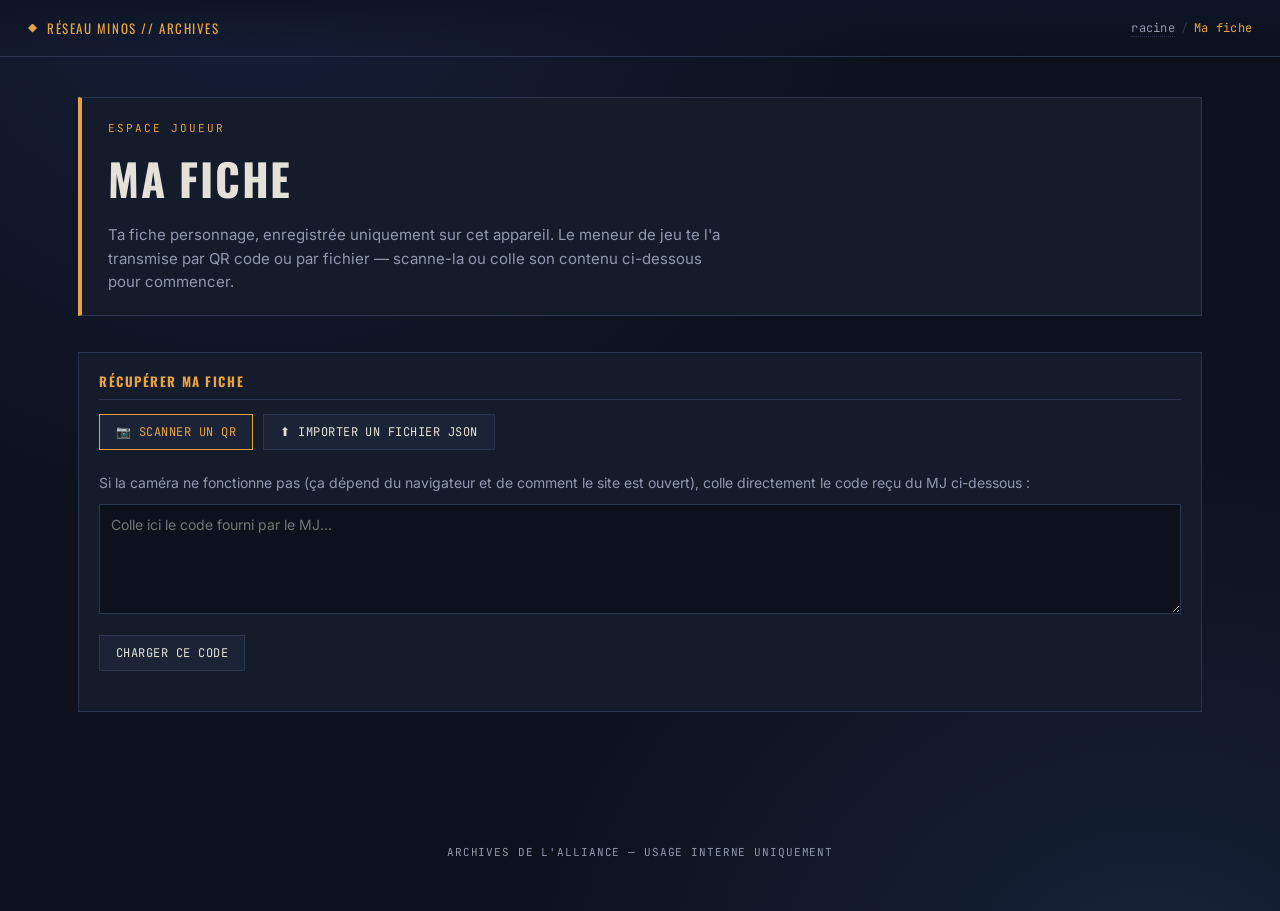
==== outils/ma-fiche.html @ d97b84ab "Add files via upload" ====
<!DOCTYPE html>
<html lang="fr">
<head>
<meta charset="UTF-8">
<meta name="viewport" content="width=device-width, initial-scale=1.0">
<title>Ma fiche — Réseau Minos</title>
<link rel="stylesheet" href="../assets/css/style.css">
</head>
<body>

<div class="topbar">
  <a href="../index.html" class="brand">RÉSEAU MINOS // ARCHIVES</a>
  <div class="breadcrumb"><a href="../index.html">racine</a><span class="sep">/</span><span class="here">Ma fiche</span></div>
</div>

<div class="wrap">

  <div class="dossier-head">
    <div class="eyebrow">Espace joueur</div>
    <h1>Ma fiche</h1>
    <p class="lead">Ta fiche personnage, enregistrée uniquement sur cet appareil. Le meneur de jeu te l'a transmise
    par QR code ou par fichier — scanne-la ou colle son contenu ci-dessous pour commencer.</p>
  </div>

  <!-- ============ ACCUEIL / IMPORT ============ -->
  <div id="onboarding-box">
    <div class="panel-box">
      <h4>Récupérer ma fiche</h4>
      <div class="toolbar">
        <button class="btn primary" onclick="startScan()">📷 Scanner un QR</button>
        <button class="btn" onclick="document.getElementById('mf-file').click()">⬆ Importer un fichier JSON</button>
        <input type="file" id="mf-file" accept="application/json" style="display:none">
      </div>
      <p class="section-note">Si la caméra ne fonctionne pas (ça dépend du navigateur et de comment le site est
      ouvert), colle directement le code reçu du MJ ci-dessous :</p>
      <div class="field"><textarea id="mf-paste" rows="4" placeholder="Colle ici le code fourni par le MJ…"></textarea></div>
      <div class="toolbar"><button class="btn" onclick="loadFromPaste()">Charger ce code</button></div>
    </div>

    <div class="panel-box" id="scan-box" style="display:none;">
      <h4>Scan en cours…</h4>
      <video id="qr-video" style="width:100%; max-width:420px; display:block; margin:0 auto;" muted playsinline></video>
      <canvas id="qr-canvas" style="display:none;"></canvas>
      <div class="toolbar" style="justify-content:center; margin-top:10px;">
        <button class="btn" onclick="stopScan()">Annuler</button>
      </div>
    </div>
  </div>

  <!-- ============ FICHE CHARGÉE ============ -->
  <div id="fiche-box" style="display:none;">

    <div class="toolbar" style="justify-content:space-between; flex-wrap:wrap;">
      <div class="toolbar" style="margin:0;">
        <button class="btn small view-tab active" onclick="switchView('edit')" id="tab-edit">✎ Modifier</button>
        <button class="btn small view-tab" onclick="switchView('voir')" id="tab-voir">📄 Voir la fiche</button>
      </div>
      <div class="toolbar" style="margin:0;">
        <button class="btn small primary" onclick="saveFiche()">💾 Enregistrer</button>
        <button class="btn small" onclick="showMyQr()">📱 Régénérer mon QR</button>
        <button class="btn small" onclick="downloadFiche()">⬇ Télécharger (JSON)</button>
        <button class="btn small danger" onclick="resetFiche()">Recommencer</button>
      </div>
    </div>

    <div id="edit-view"></div>
    <div id="voir-view" style="display:none;"></div>

  </div>

  <!-- ============ MODALE : MON QR ============ -->
  <div class="form-box" id="qr-modal">
    <h3>Mon QR</h3>
    <p class="section-note">Fais-le scanner par le MJ pour lui transmettre tes changements.</p>
    <div id="qr-modal-code" style="display:flex; justify-content:center; padding:12px; background:#fff;"></div>
    <p class="section-note" id="qr-modal-warning" style="display:none; color:#c1543f;"></p>
    <div class="toolbar">
      <button class="btn" id="qr-modal-copy">📋 Copier le code</button>
      <button class="btn" onclick="closeForm('qr-modal')">Fermer</button>
    </div>
  </div>

</div>

<div class="toast" id="toast"></div>

<footer>ARCHIVES DE L'ALLIANCE — USAGE INTERNE UNIQUEMENT</footer>

<script>const ROOT = "../";</script>
<script src="../assets/js/vendor/lz-string.min.js"></script>
<script src="../assets/js/vendor/qrcode.min.js"></script>
<script src="../assets/js/vendor/jsQR.js"></script>
<script src="../assets/js/skills.js"></script>
<script src="../assets/js/data.js"></script>
<script src="../assets/js/render.js"></script>
<script src="../assets/js/ma-fiche.js"></script>
</body>
</html>
---- assets/css/style.css ----
@import url('https://fonts.googleapis.com/css2?family=Oswald:wght@500;600;700&family=Inter:wght@400;500;600&family=JetBrains+Mono:wght@400;500;700&display=swap');

:root{
  --night:      #0c111d;
  --panel:      #141b2b;
  --panel-2:    #1b2436;
  --line:       #2a3550;
  --amber:      #e8a33d;
  --amber-dim:  #6b5228;
  --teal:       #5fb3ac;
  --red:        #c1543f;
  --ink:        #e4e1d8;
  --ink-dim:    #8f9ab0;
  --radius: 2px;
}

*{ box-sizing:border-box; }
html{ scroll-behavior:smooth; }

body{
  margin:0;
  background:
    radial-gradient(ellipse at 20% -10%, #16203a 0%, transparent 45%),
    radial-gradient(ellipse at 90% 110%, #17233a 0%, transparent 40%),
    var(--night);
  color:var(--ink);
  font-family:'Inter', sans-serif;
  font-size:16px;
  line-height:1.55;
  min-height:100vh;
}

/* faint starfield texture */
body::before{
  content:"";
  position:fixed; inset:0;
  background-image:
    radial-gradient(1px 1px at 10% 20%, #ffffff33 50%, transparent 51%),
    radial-gradient(1px 1px at 80% 10%, #ffffff22 50%, transparent 51%),
    radial-gradient(1.5px 1.5px at 60% 70%, #ffffff2b 50%, transparent 51%),
    radial-gradient(1px 1px at 30% 80%, #ffffff1f 50%, transparent 51%),
    radial-gradient(1px 1px at 90% 60%, #ffffff26 50%, transparent 51%),
    radial-gradient(1.5px 1.5px at 45% 35%, #ffffff22 50%, transparent 51%);
  pointer-events:none;
  z-index:0;
}

h1,h2,h3,h4{
  font-family:'Oswald', sans-serif;
  text-transform:uppercase;
  letter-spacing:.04em;
  margin:0 0 .4em;
  color:var(--ink);
}

.mono{ font-family:'JetBrains Mono', monospace; }

a{ color:var(--teal); }

/* ---------- Layout shell ---------- */
.wrap{
  position:relative; z-index:1;
  max-width:1180px;
  margin:0 auto;
  padding:0 28px 80px;
}

.topbar{
  position:relative; z-index:2;
  display:flex; align-items:center; justify-content:space-between;
  gap:20px;
  padding:18px 28px;
  border-bottom:1px solid var(--line);
  background:linear-gradient(180deg, #0e1526, transparent);
}
.topbar .brand{
  font-family:'Oswald',sans-serif;
  letter-spacing:.12em;
  font-size:13px;
  color:var(--amber);
  text-decoration:none;
  display:flex; align-items:center; gap:10px;
}
.topbar .brand::before{
  content:"";
  width:9px; height:9px;
  background:var(--amber);
  clip-path:polygon(50% 0,100% 50%,50% 100%,0 50%);
}
.breadcrumb{
  font-family:'JetBrains Mono',monospace;
  font-size:12px;
  color:var(--ink-dim);
  letter-spacing:.02em;
}
.breadcrumb a{ color:var(--ink-dim); text-decoration:none; border-bottom:1px dotted var(--line); }
.breadcrumb a:hover{ color:var(--teal); }
.breadcrumb .sep{ margin:0 6px; color:var(--line); }
.breadcrumb .here{ color:var(--amber); }

/* ---------- Barre de navigation rapide (racine, sur toutes les pages) ---------- */
.quicknav{
  position:relative; z-index:2;
  display:flex; flex-wrap:wrap; align-items:center; gap:8px;
  padding:10px 28px;
  background:var(--panel);
  border-bottom:1px solid var(--line);
}
.quicknav a{
  font-family:'JetBrains Mono',monospace; font-size:11px; letter-spacing:.02em;
  color:var(--ink-dim); text-decoration:none; white-space:nowrap;
  padding:5px 10px; border:1px solid var(--line);
  transition:color .15s ease, border-color .15s ease;
}
.quicknav a:hover{ color:var(--teal); border-color:var(--teal); }
.quicknav a.active{ color:var(--amber); border-color:var(--amber); }
.quicknav .qn-sep{ width:1px; align-self:stretch; background:var(--line); margin:0 2px; }
@media (max-width:640px){ .quicknav{ padding:10px 16px; } }

/* ---------- Classified stamp / header block ---------- */
.dossier-head{
  position:relative;
  margin:40px 0 36px;
  padding:22px 26px;
  background:var(--panel);
  border:1px solid var(--line);
  border-left:4px solid var(--amber);
}
.dossier-head .eyebrow{
  font-family:'JetBrains Mono',monospace;
  font-size:11px;
  letter-spacing:.18em;
  color:var(--amber);
  text-transform:uppercase;
  margin-bottom:8px;
}
.dossier-head h1{
  font-size:clamp(28px,4vw,44px);
  margin:0;
}
.dossier-head p.lead{
  margin:10px 0 0;
  color:var(--ink-dim);
  max-width:70ch;
  font-size:15px;
}
.stamp{
  position:absolute; top:18px; right:22px;
  font-family:'Oswald',sans-serif;
  font-size:11px;
  letter-spacing:.14em;
  color:var(--red);
  border:2px solid var(--red);
  padding:4px 10px;
  transform:rotate(4deg);
  opacity:.85;
  text-transform:uppercase;
}

/* ---------- Cartographie (encart carte de zone) ---------- */
.cartographie-box{
  background:var(--panel);
  border:1px solid var(--line);
  padding:20px;
  margin:28px 0;
}
.cartographie-box .carte-img{
  display:block;
  width:100%;
  height:auto;
  border:1px solid var(--line);
  cursor:zoom-in;
}

/* ---------- Network / node grid (zones & cells) ---------- */
.node-grid{
  display:grid;
  grid-template-columns:repeat(auto-fill,minmax(230px,1fr));
  gap:18px;
  margin:28px 0;
}
.node-card{
  position:relative;
  display:block;
  background:var(--panel);
  border:1px solid var(--line);
  padding:20px 18px 18px;
  text-decoration:none;
  color:var(--ink);
  transition:border-color .15s ease, transform .15s ease, background .15s ease;
}
.node-card:hover{
  border-color:var(--amber);
  background:var(--panel-2);
  transform:translateY(-2px);
}
.node-card .idx{
  font-family:'JetBrains Mono',monospace;
  font-size:11px;
  color:var(--teal);
  letter-spacing:.1em;
}
.node-card h3{
  font-size:19px;
  margin:8px 0 6px;
}
.node-card p{
  font-size:13px;
  color:var(--ink-dim);
  margin:0;
}
.node-card .tag{
  display:inline-block;
  margin-top:12px;
  font-family:'JetBrains Mono',monospace;
  font-size:10px;
  letter-spacing:.08em;
  color:var(--amber-dim);
  border:1px solid var(--amber-dim);
  padding:2px 7px;
  text-transform:uppercase;
}
.node-card.empty{
  opacity:.55;
  border-style:dashed;
}
.node-card.empty:hover{ transform:none; border-color:var(--line); background:var(--panel); }

/* ---------- Character gallery ---------- */
.char-grid{
  display:grid;
  grid-template-columns:repeat(auto-fill,minmax(200px,1fr));
  gap:20px;
  margin:28px 0;
}
.char-card{
  position:relative;
  display:block;
  text-decoration:none;
  color:var(--ink);
  background:var(--panel);
  border:1px solid var(--line);
  overflow:hidden;
  transition:border-color .15s ease, transform .15s ease;
}
.char-card:hover{ border-color:var(--teal); transform:translateY(-3px); }
.char-card .portrait{
  width:100%;
  aspect-ratio:3/4;
  object-fit:cover;
  display:block;
  background:#0a0f1a;
  filter:saturate(.9) contrast(1.05);
}
.char-card .portrait.placeholder{
  display:flex; align-items:center; justify-content:center;
  font-family:'JetBrains Mono',monospace;
  font-size:11px;
  color:var(--ink-dim);
  letter-spacing:.08em;
  text-align:center;
  padding:10px;
}
.char-card .cap{
  padding:12px 14px 14px;
  border-top:1px solid var(--line);
}
.char-card .cap .name{
  font-family:'Oswald',sans-serif;
  font-size:16px;
  letter-spacing:.02em;
  text-transform:uppercase;
}
.char-card .cap .role{
  font-family:'JetBrains Mono',monospace;
  font-size:11px;
  color:var(--teal);
  margin-top:3px;
}

/* ---------- Section titles ---------- */
.section-title{
  display:flex; align-items:baseline; gap:12px;
  margin:44px 0 6px;
}
.section-title h2{ font-size:20px; margin:0; }
.section-title .rule{ flex:1; height:1px; background:var(--line); }
.section-note{ color:var(--ink-dim); font-size:14px; margin:0 0 10px; }

/* ---------- Character sheet (dossier) ---------- */
.sheet{
  display:grid;
  grid-template-columns:280px 1fr;
  gap:26px;
  margin-top:30px;
}
@media (max-width:760px){ .sheet{ grid-template-columns:1fr; } }

.sheet-portrait{
  border:1px solid var(--line);
  background:var(--panel);
  padding:10px;
}
.sheet-portrait img{
  width:100%;
  display:block;
  object-fit:cover;
  aspect-ratio:3/4;
}
.sheet-portrait .frame-label{
  font-family:'JetBrains Mono',monospace;
  font-size:10px;
  color:var(--ink-dim);
  letter-spacing:.1em;
  text-align:center;
  padding-top:8px;
  text-transform:uppercase;
}

.id-block{
  background:var(--panel);
  border:1px solid var(--line);
  padding:16px 18px;
  margin-bottom:18px;
}
.id-row{
  display:flex; justify-content:space-between;
  font-size:13px;
  padding:6px 0;
  border-bottom:1px solid var(--line);
}
.id-row:last-child{ border-bottom:none; }
.id-row .k{ color:var(--ink-dim); font-family:'JetBrains Mono',monospace; letter-spacing:.05em; text-transform:uppercase; font-size:11px; }
.id-row .v{ font-weight:500; text-align:right; }

.panel-box{
  background:var(--panel);
  border:1px solid var(--line);
  padding:18px 20px;
  margin-bottom:18px;
}
.panel-box h4{
  font-size:13px;
  color:var(--amber);
  letter-spacing:.12em;
  border-bottom:1px solid var(--line);
  padding-bottom:8px;
  margin-bottom:12px;
}
.panel-box p{ margin:0 0 10px; font-size:14px; }
.panel-box p:last-child{ margin-bottom:0; }
.panel-box.italic p{ color:var(--ink-dim); }

.obligation{
  display:flex; justify-content:space-between; align-items:center;
  font-family:'JetBrains Mono',monospace;
  font-size:13px;
  background:#1c1420;
  border:1px solid var(--red);
  color:#e08a78;
  padding:8px 14px;
  margin-bottom:18px;
  text-transform:uppercase;
  letter-spacing:.04em;
}

/* stat bars (FFG characteristics) */
.stat-grid{
  display:grid;
  grid-template-columns:repeat(auto-fit,minmax(150px,1fr));
  gap:10px;
  margin-bottom:6px;
}
.stat{
  background:var(--panel-2);
  border:1px solid var(--line);
  padding:10px 12px;
}
.stat .label{
  font-family:'JetBrains Mono',monospace;
  font-size:10px;
  letter-spacing:.1em;
  color:var(--ink-dim);
  text-transform:uppercase;
}
.stat .value{
  font-family:'Oswald',sans-serif;
  font-size:26px;
  color:var(--teal);
  line-height:1.2;
}
.stat .dots{
  display:flex; gap:3px; margin-top:4px;
}
.stat .dots span{
  width:16px; height:6px;
  background:var(--line);
}
.stat .dots span.on{ background:var(--teal); }

/* skills */
.skills{
  display:grid;
  grid-template-columns:repeat(auto-fit,minmax(220px,1fr));
  gap:4px 24px;
}
.skill-row{
  display:flex; justify-content:space-between; align-items:center;
  padding:5px 0;
  border-bottom:1px solid var(--line);
  font-size:13px;
}
.skill-row .sname{ color:var(--ink); }
.skill-row .sval{
  font-family:'JetBrains Mono',monospace;
  color:var(--amber);
  font-weight:700;
}
.skill-row.zero .sname{ color:var(--ink-dim); }
.skill-row.zero .sval{ color:var(--ink-dim); font-weight:400; }

/* FFG dice icons: hexagon = proficiency (jaune), diamond = ability (vert) */
.dice{
  display:flex;
  align-items:center;
  gap:3px;
}
.die-prof, .die-ability{
  display:inline-block;
  flex:0 0 auto;
}
.die-prof{
  width:15px; height:15px;
  background:var(--amber);
  clip-path:polygon(50% 0%, 100% 25%, 100% 75%, 50% 100%, 0% 75%, 0% 25%);
  box-shadow:0 0 0 1px #00000030 inset;
}
.die-ability{
  width:12px; height:12px;
  background:var(--teal);
  transform:rotate(45deg);
  box-shadow:0 0 0 1px #00000030 inset;
}
.die-zero{
  width:12px; height:12px;
  border:1px dashed var(--line);
}

/* Dés du panneau de jet : Défi (rouge), Difficulté (violet), Désavantage (noir), Avantage (bleu) */
.die-challenge, .die-difficulty, .die-boost, .die-setback{
  display:inline-block; flex:0 0 auto;
}
.die-challenge{
  width:17px; height:17px;
  background:#a8342a;
  clip-path:polygon(50% 0%, 100% 25%, 100% 75%, 50% 100%, 0% 75%, 0% 25%);
  box-shadow:0 0 0 1px #00000030 inset;
}
.die-difficulty{
  width:15px; height:15px;
  background:#7c5cb8;
  clip-path:polygon(50% 0%, 100% 25%, 100% 75%, 50% 100%, 0% 75%, 0% 25%);
  box-shadow:0 0 0 1px #00000030 inset;
}
.die-boost{
  width:12px; height:12px;
  background:#3f7fbf;
  transform:rotate(45deg);
  box-shadow:0 0 0 1px #00000030 inset;
}
.die-setback{
  width:12px; height:12px;
  background:#20242c;
  border:1px solid #4a5170;
  transform:rotate(45deg);
}

.tag-list{ display:flex; flex-wrap:wrap; gap:8px; }
.tag-pill{
  font-family:'JetBrains Mono',monospace;
  font-size:11px;
  border:1px solid var(--teal);
  color:var(--teal);
  padding:3px 9px;
  letter-spacing:.04em;
}

footer{
  position:relative; z-index:1;
  text-align:center;
  padding:34px 20px 50px;
  color:var(--ink-dim);
  font-family:'JetBrains Mono',monospace;
  font-size:11px;
  letter-spacing:.08em;
}

/* ---------- Editor UI ---------- */
.tabs{
  display:flex; gap:4px; flex-wrap:wrap;
  margin:26px 0 0;
  border-bottom:1px solid var(--line);
}
.tab-btn{
  font-family:'JetBrains Mono',monospace;
  font-size:12px;
  letter-spacing:.05em;
  text-transform:uppercase;
  background:none;
  border:1px solid var(--line);
  border-bottom:none;
  color:var(--ink-dim);
  padding:9px 16px;
  cursor:pointer;
  transition:color .15s, background .15s;
}
.tab-btn.active{
  color:var(--amber);
  background:var(--panel);
  border-color:var(--line);
}
.tab-panel{ display:none; padding-top:22px; }
.tab-panel.active{ display:block; }

.btn{
  font-family:'JetBrains Mono',monospace;
  font-size:12px;
  letter-spacing:.04em;
  text-transform:uppercase;
  background:var(--panel-2);
  color:var(--ink);
  border:1px solid var(--line);
  padding:9px 16px;
  cursor:pointer;
  transition:border-color .15s, color .15s;
}
.btn:hover{ border-color:var(--teal); color:var(--teal); }
.btn.primary{ border-color:var(--amber); color:var(--amber); }
.btn.primary:hover{ background:var(--amber); color:var(--night); }
.btn.danger{ border-color:var(--red); color:var(--red); }
.btn.danger:hover{ background:var(--red); color:var(--ink); }
.btn.small{ padding:5px 10px; font-size:10px; }

.toolbar{ display:flex; gap:10px; flex-wrap:wrap; margin:14px 0 22px; }

.admin-list{ display:flex; flex-direction:column; gap:8px; margin:16px 0 30px; }
.admin-row{
  display:flex; align-items:center; justify-content:space-between; gap:14px;
  background:var(--panel);
  border:1px solid var(--line);
  padding:12px 16px;
}
.admin-row .info{ display:flex; flex-direction:column; gap:2px; }
.admin-row .info .t{ font-family:'Oswald',sans-serif; text-transform:uppercase; letter-spacing:.02em; }
.admin-row .info .s{ font-family:'JetBrains Mono',monospace; font-size:11px; color:var(--ink-dim); }
.admin-row .actions{ display:flex; gap:8px; flex-shrink:0; }

.form-box{
  background:var(--panel);
  border:1px solid var(--line);
  border-left:4px solid var(--teal);
  padding:22px 24px;
  margin:18px 0 30px;
  display:none;
}
.form-box.active{ display:block; }
.form-box h3{ font-size:16px; margin-bottom:16px; }

.field{ margin-bottom:14px; }
.field label{
  display:block;
  font-family:'JetBrains Mono',monospace;
  font-size:11px;
  letter-spacing:.06em;
  text-transform:uppercase;
  color:var(--ink-dim);
  margin-bottom:5px;
}
.field input[type=text], .field input[type=number], .field select, .field textarea{
  width:100%;
  background:var(--night);
  border:1px solid var(--line);
  color:var(--ink);
  padding:9px 11px;
  font-family:'Inter',sans-serif;
  font-size:14px;
}
.field textarea{ min-height:110px; resize:vertical; font-family:'Inter',sans-serif; line-height:1.5; }
.field input:focus, .field select:focus, .field textarea:focus{ outline:none; border-color:var(--teal); }
.field-row{ display:grid; grid-template-columns:repeat(auto-fit,minmax(150px,1fr)); gap:14px; }

.carac-grid{
  display:grid; grid-template-columns:repeat(auto-fit,minmax(110px,1fr)); gap:10px;
  margin-bottom:6px;
}
.carac-grid .field{ margin-bottom:0; }

.dyn-list{ display:flex; flex-direction:column; gap:8px; margin-bottom:10px; }
.dyn-row{ display:flex; gap:8px; align-items:center; }
.dyn-row select, .dyn-row input{ flex:1; }
.dyn-row .rm{ flex:0 0 auto; }
.pf-row{ display:flex; flex-direction:column; gap:4px; }
.pf-mobilise-warning{
  margin:0; font-size:11px; color:#c1543f;
  font-family:'JetBrains Mono',monospace; letter-spacing:.02em;
}

.file-drop{
  border:1px dashed var(--line);
  padding:14px;
  text-align:center;
  font-family:'JetBrains Mono',monospace;
  font-size:12px;
  color:var(--ink-dim);
  cursor:pointer;
}
.file-preview{ margin-top:10px; max-width:160px; border:1px solid var(--line); display:none; }
.file-preview.show{ display:block; }

.toast{
  position:fixed; bottom:24px; left:50%; transform:translateX(-50%);
  background:var(--panel-2); border:1px solid var(--teal); color:var(--ink);
  padding:10px 20px; font-family:'JetBrains Mono',monospace; font-size:12px;
  z-index:99; opacity:0; pointer-events:none; transition:opacity .2s;
}
.toast.show{ opacity:1; }

/* ---------- Dashboard / gauges ---------- */
.dash-grid{
  display:grid;
  grid-template-columns:repeat(auto-fit,minmax(220px,1fr));
  gap:18px;
  margin:20px 0 30px;
}
.gauge-card{
  background:var(--panel);
  border:1px solid var(--line);
  padding:18px 20px;
}
.gauge-card .gh, .system-card .gh{
  display:flex; justify-content:space-between; align-items:baseline;
  margin-bottom:10px;
}
.gauge-card .gh .label, .system-card .gh .label{
  font-family:'JetBrains Mono',monospace;
  font-size:11px; letter-spacing:.1em; text-transform:uppercase;
  color:var(--ink); font-weight:700;
}
.gauge-card .gh .val, .system-card .gh .val{
  font-family:'Oswald',sans-serif;
  font-size:22px;
}
.gauge-track{
  height:16px;
  background:var(--night);
  border:1px solid var(--line);
  position:relative;
  overflow:hidden;
}
.gauge-fill{
  height:100%;
  transition:width .3s ease, background .3s ease;
}
.gauge-fill.ok{ background:var(--teal); }
.gauge-fill.warn{ background:var(--amber); }
.gauge-fill.danger{ background:#c1543f; }
.gauge-fill.critical{ background:#7a2418; }
.gauge-note{
  margin-top:8px;
  font-size:12px;
  color:var(--ink-dim);
}
.gauge-controls{ display:flex; gap:6px; margin-top:10px; align-items:center; }
.gauge-controls input{
  width:70px;
  background:var(--night); border:1px solid var(--line); color:var(--ink);
  padding:5px 8px; font-family:'JetBrains Mono',monospace; font-size:13px;
}

.moral-banner{
  padding:16px 20px;
  border:1px solid var(--line);
  border-left:4px solid var(--teal);
  background:var(--panel);
  margin-bottom:10px;
  font-size:14px;
}
.moral-banner.warn{ border-left-color:var(--amber); }
.moral-banner.danger{ border-left-color:#c1543f; }
.moral-banner.critical{ border-left-color:#7a2418; }

.suggestion-box{
  margin-top:12px;
  padding:14px 16px;
  background:var(--panel-2);
  border:1px dashed var(--teal);
  font-size:13px;
  font-style:italic;
  display:none;
}
.suggestion-box.show{ display:block; }

.system-card{
  background:var(--panel);
  border:1px solid var(--line);
  padding:16px 18px;
  margin-bottom:14px;
}
.system-card .sh{
  display:flex; flex-wrap:wrap; justify-content:space-between; align-items:center; gap:6px 0; margin-bottom:6px;
}
.system-card h4{
  flex:1 1 100%;
  margin:0 0 2px; font-size:15px; font-family:'Oswald',sans-serif; text-transform:uppercase;
  white-space:nowrap; overflow:hidden; text-overflow:ellipsis;
}
.system-card .sh > div{ flex:0 0 auto; }
.badge{
  font-family:'JetBrains Mono',monospace;
  font-size:10px; letter-spacing:.06em; text-transform:uppercase;
  padding:3px 9px; border:1px solid;
}
.badge.ok{ color:var(--teal); border-color:var(--teal); }
.badge.avarie{ color:#c1543f; border-color:#c1543f; }
.avarie-row{
  display:flex; justify-content:space-between; align-items:center;
  gap:10px; flex-wrap:wrap;
  padding:8px 0; border-top:1px solid var(--line);
  font-size:13px;
}
.avarie-row .meta{ color:var(--ink-dim); font-family:'JetBrains Mono',monospace; font-size:11px; }

.journal-entry{
  display:flex; gap:12px;
  padding:8px 0; border-bottom:1px solid var(--line);
  font-size:13px;
}
.journal-entry .jday{
  flex:0 0 64px;
  font-family:'JetBrains Mono',monospace;
  color:var(--amber); font-size:11px;
}

.two-col{
  display:grid;
  grid-template-columns:300px 1fr;
  gap:28px;
  align-items:start;
}
@media (max-width:860px){ .two-col{ grid-template-columns:1fr; } }

.three-col{
  display:grid;
  grid-template-columns:260px 1fr 300px;
  gap:24px;
  align-items:start;
}
@media (max-width:1040px){ .three-col{ grid-template-columns:1fr 1fr; } .three-col > div:nth-child(2){ grid-column:1 / -1; order:3; } }
@media (max-width:640px){ .three-col{ grid-template-columns:1fr; } .three-col > div:nth-child(2){ grid-column:auto; order:0; } }

.two-col .dash-grid, .three-col .dash-grid{
  grid-template-columns:1fr;
  gap:10px;
}
.two-col .gauge-card, .three-col .gauge-card{ padding:11px 14px; }
.two-col .gauge-card .gh, .three-col .gauge-card .gh{ margin-bottom:6px; }
.two-col .gauge-card .gh .val, .three-col .gauge-card .gh .val{ font-size:16px; }
.two-col .gauge-track, .three-col .gauge-track{ height:11px; }
.two-col .gauge-controls, .three-col .gauge-controls{ flex-wrap:wrap; gap:5px; margin-top:7px; }
.two-col .gauge-controls input, .three-col .gauge-controls input{ width:50px; padding:4px 6px; font-size:12px; }
.two-col .gauge-note, .three-col .gauge-note{ font-size:10px; margin-top:5px; }

/* Systèmes compacts */
.system-card.compact{ padding:11px 14px; margin-bottom:10px; }
.system-card.compact h4{ font-size:13px; }
.system-card.compact .avarie-row{ font-size:12px; padding:6px 0; }
.system-card.compact .badge{ font-size:9px; padding:2px 7px; }
.system-card.compact .gh{ margin-bottom:4px; }
.system-card.compact .gh .label{ font-size:9px; }
.system-card.compact .gh .val{ font-size:14px; }
.system-card.compact .gauge-track{ height:8px; margin-bottom:8px; }

/* Personnes mobilisées */
.mobilise-row{
  display:flex; justify-content:space-between; gap:10px;
  padding:7px 0; border-top:1px solid var(--line);
  font-size:12px;
}
.mobilise-row .pn{ color:var(--ink); font-weight:500; }
.mobilise-row .pd{ color:var(--ink-dim); text-align:right; }
.mobilise-row .sans-fiche{
  font-weight:400; font-size:10px; color:var(--ink-dim);
  font-family:'JetBrains Mono',monospace; letter-spacing:.03em; text-transform:uppercase;
}

/* Actions en cours centrées */
.actions-center{ max-width:680px; margin:0 auto; }

.roll-badge{
  display:inline-flex; gap:6px; flex-wrap:wrap;
  font-family:'JetBrains Mono',monospace;
  font-size:11px;
}
.roll-badge span{
  padding:2px 7px; border:1px solid var(--line); color:var(--ink-dim);
}
.roll-badge .succes{ color:var(--teal); border-color:var(--teal); }
.roll-badge .echec{ color:#c1543f; border-color:#c1543f; }
.roll-badge .adv{ color:var(--teal); border-color:var(--teal); }
.roll-badge .thr{ color:var(--amber); border-color:var(--amber); }

/* ---------- Lieu (planète) ---------- */
.lieu-header{
  display:grid;
  grid-template-columns:1fr 320px;
  gap:26px;
  align-items:start;
  margin:24px 0;
}
@media (max-width:700px){ .lieu-header{ grid-template-columns:1fr; } }
.lieu-image{ position:relative; }
.lieu-image img{
  width:100%;
  aspect-ratio:1/1;
  object-fit:cover;
  display:block;
  border:1px solid var(--line);
}
.lieu-image-placeholder{
  width:100%; aspect-ratio:1/1;
  display:flex; align-items:center; justify-content:center;
  border:1px dashed var(--line);
  font-family:'JetBrains Mono',monospace;
  font-size:12px; color:var(--ink-dim); letter-spacing:.08em; text-align:center;
}
.lieu-image-dl{
  display:block;
  margin-top:8px;
  text-align:center;
  font-family:'JetBrains Mono',monospace;
  font-size:11px;
  letter-spacing:.06em;
  text-transform:uppercase;
  color:var(--ink-dim);
  text-decoration:none;
  border:1px solid var(--line);
  padding:7px 10px;
  background:var(--panel);
  transition:color .15s, border-color .15s;
}
.lieu-image-dl:hover{ color:var(--teal); border-color:var(--teal); }

.poi-list{
  display:flex;
  flex-direction:column;
  gap:16px;
  margin:20px 0 10px;
}
.poi-row{
  display:flex;
  background:var(--panel);
  border:1px solid var(--line);
  overflow:hidden;
}
@media (max-width:560px){ .poi-row{ flex-direction:column; } }
.poi-img{
  width:180px; flex:0 0 180px;
  aspect-ratio:1/1;
  object-fit:cover;
  display:block;
  background:#0a0f1a;
}
@media (max-width:560px){ .poi-img{ width:100%; flex-basis:auto; aspect-ratio:16/9; } }
.poi-img.placeholder{
  display:flex; align-items:center; justify-content:center;
  font-family:'JetBrains Mono',monospace;
  font-size:11px; color:var(--ink-dim); letter-spacing:.08em; text-align:center;
}
.poi-body{ padding:14px 18px; flex:1; }
.poi-body h4{
  font-size:15px; margin:0 0 8px;
  font-family:'Oswald',sans-serif; text-transform:uppercase; letter-spacing:.02em;
}
.poi-body p{ font-size:13px; color:var(--ink-dim); margin:0; line-height:1.6; }

.check-row{
  display:flex; align-items:center; gap:8px;
  padding:4px 0;
  font-size:13px;
}
.check-row input{ width:auto; }
.check-row label{
  margin:0; text-transform:none; font-family:'Inter',sans-serif; font-size:13px;
  color:var(--ink); letter-spacing:normal; cursor:pointer;
}

/* ============================================================
   GESTION DES COMBATS
   ============================================================ */
.combat-tabs{ display:flex; gap:8px; flex-wrap:wrap; margin:24px 0 18px; }
.combat-tab{
  background:var(--panel); border:1px solid var(--line); color:var(--ink-dim);
  font-family:'JetBrains Mono',monospace; font-size:12px; letter-spacing:.04em; text-transform:uppercase;
  padding:9px 16px; cursor:pointer; transition:color .15s, border-color .15s;
}
.combat-tab:hover{ color:var(--ink); border-color:var(--teal); }
.combat-tab.active{ color:var(--night); background:var(--teal); border-color:var(--teal); font-weight:700; }
.combat-tab.new{ color:var(--amber); border-color:var(--amber); background:transparent; }
.combat-tab.new:hover{ color:var(--night); background:var(--amber); }

.checkbox-line{
  display:flex; align-items:center; gap:8px; margin:14px 0;
  font-family:'Inter',sans-serif; font-size:13px; color:var(--ink); cursor:pointer;
}
.checkbox-line input{ width:auto; }

/* ---------- Autocomplétion ---------- */
.autocomplete-wrap{ position:relative; flex:1; min-width:260px; }
.autocomplete-wrap input{
  width:100%; background:var(--panel); border:1px solid var(--line); color:var(--ink);
  padding:11px 14px; font-family:'Inter',sans-serif; font-size:14px;
}
.autocomplete-results{
  display:none; position:absolute; top:100%; left:0; right:0; z-index:20;
  background:var(--panel); border:1px solid var(--teal); border-top:none;
  max-height:280px; overflow-y:auto;
}
.autocomplete-results.show{ display:block; }
.ac-item{
  padding:10px 14px; cursor:pointer; display:flex; justify-content:space-between; gap:10px;
  border-bottom:1px solid var(--line); font-size:13px;
}
.ac-item:last-child{ border-bottom:none; }
.ac-item:hover{ background:rgba(95,179,172,.12); }
.ac-item.ac-empty{ color:var(--ink-dim); cursor:default; }
.ac-item.ac-empty:hover{ background:none; }
.ac-nom{ color:var(--ink); font-weight:500; }
.ac-meta{ color:var(--ink-dim); font-size:11px; font-family:'JetBrains Mono',monospace; text-transform:uppercase; }

/* ---------- Initiative ---------- */
.init-row{
  display:flex; justify-content:space-between; padding:8px 0; border-bottom:1px solid var(--line);
  font-family:'JetBrains Mono',monospace; font-size:13px; color:var(--ink-dim);
}
.init-row:last-child{ border-bottom:none; }
.init-row.current{ color:var(--amber); font-weight:700; }
.init-name{ letter-spacing:.02em; }

/* ---------- Grille de participants ---------- */
.combat-grid{
  display:grid;
  grid-template-columns:repeat(auto-fill, minmax(300px, 1fr));
  gap:18px;
  margin:18px 0 28px;
}
.participant-card{
  background:var(--panel); border:1px solid var(--line); padding:16px 18px;
}
.pc-head{ display:flex; align-items:center; gap:10px; margin-bottom:10px; }
.pc-head h4{ margin:0; font-size:15px; font-family:'Oswald',sans-serif; text-transform:uppercase; display:flex; align-items:center; gap:6px; flex-wrap:wrap; }
.sbire-count-ctrl{ display:inline-flex; align-items:center; gap:5px; }
.sbire-count-ctrl .btn{ padding:2px 8px; font-size:11px; line-height:1; }
.pc-portrait{ width:42px; height:42px; object-fit:cover; border:1px solid var(--line); flex:0 0 auto; }

.combat-skill{ cursor:pointer; }
.combat-skill:hover{ background:rgba(95,179,172,.08); }
.combat-skill.open{ background:rgba(95,179,172,.14); }

.roll-panel{
  background:var(--night); border:1px solid var(--teal); padding:12px 14px; margin:4px 0 10px;
}
.roll-dice-row{ display:flex; gap:10px; margin-bottom:10px; }
.roll-die-col{ flex:1; display:flex; flex-direction:column; align-items:center; gap:6px; }
.roll-die-col input{
  width:100%; text-align:center; padding:6px 4px; font-size:14px;
  background:var(--panel); border:1px solid var(--line); color:var(--ink);
}
.roll-panel .field-row{ gap:8px; }
.roll-panel label{ font-size:10px; }
.roll-panel input, .roll-panel select{ padding:7px 8px; font-size:13px; }
.roll-panel .toolbar{ margin-top:8px; }

/* ---------- Journal de combat ---------- */
.journal-entry{
  border-bottom:1px solid var(--line); padding:10px 0; font-size:13px;
}
.journal-entry:last-child{ border-bottom:none; }
.je-text{ color:var(--ink); }
.je-round{
  font-family:'JetBrains Mono',monospace; font-size:10px; color:var(--night);
  background:var(--amber); padding:1px 6px; margin-right:4px; letter-spacing:.04em;
}
.je-suggestion{ color:var(--ink-dim); font-size:12px; font-style:italic; margin-top:3px; }

/* ---------- Défense mise en avant ---------- */
.defense-badges{ display:flex; gap:10px; margin:10px 0 14px; }
.defense-badge{
  flex:1; background:var(--night); border:1px solid var(--amber);
  padding:8px 10px; text-align:center;
}
.db-label{
  display:block; font-family:'JetBrains Mono',monospace; font-size:9px; letter-spacing:.08em;
  text-transform:uppercase; color:var(--amber); margin-bottom:2px;
}
.db-val{ display:block; font-family:'Oswald',sans-serif; font-size:20px; color:var(--ink); font-weight:700; }
.defense-badge .db-dice{
  display:flex; flex-wrap:wrap; gap:3px; justify-content:center; margin-top:2px;
}
.adversite-badge{ border-color:#a8342a; }
.adversite-badge .db-label{ color:#e0685a; }

/* ---------- Cadre "Dégâts subis" ---------- */
.degats-box{ margin:8px 0 4px; }
.degats-box label{
  display:block; font-family:'JetBrains Mono',monospace; font-size:10px; letter-spacing:.06em;
  text-transform:uppercase; color:var(--ink-dim); margin-bottom:4px;
}
.degats-row{ display:flex; gap:8px; }
.degats-row input{
  flex:1; background:var(--panel); border:1px solid var(--line); color:var(--ink);
  padding:7px 10px; text-align:center; font-size:14px;
}

/* ---------- Dégâts critiques ---------- */
.je-critical{
  margin-top:6px; padding:8px 12px; background:rgba(193,84,63,.12); border:1px solid #c1543f;
  display:flex; align-items:baseline; gap:10px;
}
.je-critical-tag{
  font-family:'Oswald',sans-serif; text-transform:uppercase; color:#e0685a; font-weight:700; font-size:12px;
}
.je-critical-roll{
  font-family:'JetBrains Mono',monospace; font-size:16px; font-weight:700; color:var(--ink);
}

/* ============================================================
   ÉQUIPEMENT — référentiel consultable
   ============================================================ */
.equip-filters{
  display:flex; flex-wrap:wrap; gap:12px; align-items:flex-end;
  margin:14px 0 8px;
}
.equip-filters .field{ margin-bottom:0; min-width:150px; }
.equip-filters .field.search{ flex:1 1 260px; }
.equip-count{
  font-family:'JetBrains Mono',monospace; font-size:11px; color:var(--ink-dim);
  letter-spacing:.04em; margin:0 0 14px;
}
.equip-layout{
  display:grid;
  grid-template-columns:1fr 380px;
  gap:24px;
  align-items:start;
}
@media (max-width:900px){ .equip-layout{ grid-template-columns:1fr; } }

.equip-list{
  display:flex; flex-direction:column; gap:8px;
  max-height:78vh; overflow-y:auto; padding-right:6px;
}
.equip-row{
  display:flex; justify-content:space-between; align-items:center; gap:10px;
  background:var(--panel); border:1px solid var(--line);
  padding:11px 14px; cursor:pointer;
  transition:border-color .15s ease, background .15s ease;
}
.equip-row:hover{ border-color:var(--teal); background:var(--panel-2); }
.equip-row.active{ border-color:var(--amber); background:var(--panel-2); }
.equip-row .er-main{ display:flex; flex-direction:column; gap:3px; min-width:0; }
.equip-row .er-nom{ font-weight:500; color:var(--ink); white-space:nowrap; overflow:hidden; text-overflow:ellipsis; }
.equip-row .er-cats{
  font-family:'JetBrains Mono',monospace; font-size:10px; color:var(--ink-dim);
  letter-spacing:.03em; text-transform:uppercase;
  white-space:nowrap; overflow:hidden; text-overflow:ellipsis;
}
.equip-row .er-meta{
  display:flex; gap:8px; flex:0 0 auto; align-items:center;
  font-family:'JetBrains Mono',monospace; font-size:11px;
}
.equip-row .er-cout{ color:var(--amber); }
.equip-row .er-rarete{ color:var(--ink-dim); border:1px solid var(--line); padding:2px 6px; }
.equip-row .er-enc{ color:var(--teal); border:1px solid var(--teal); padding:2px 6px; }

.equip-detail{
  position:sticky; top:20px;
  background:var(--panel); border:1px solid var(--line); border-left:4px solid var(--amber);
  padding:20px 22px;
  min-height:120px;
}
.equip-detail .ed-empty{ color:var(--ink-dim); font-size:13px; font-style:italic; }
.equip-detail h3{ font-size:18px; margin:0 0 2px; }
.equip-detail .ed-en{ color:var(--ink-dim); font-size:12px; font-style:italic; margin-bottom:12px; }
.equip-detail .ed-badges{ display:flex; flex-wrap:wrap; gap:6px; margin-bottom:14px; }
.equip-detail .ed-effet{ font-size:13px; color:var(--ink); line-height:1.6; margin-bottom:14px; }
.equip-detail .ed-link{
  display:inline-block;
  font-family:'JetBrains Mono',monospace; font-size:11px; letter-spacing:.05em; text-transform:uppercase;
  color:var(--ink-dim); text-decoration:none; border:1px solid var(--line); padding:7px 12px;
  transition:color .15s, border-color .15s;
}
.equip-detail .ed-link:hover{ color:var(--teal); border-color:var(--teal); }

.ed-editable-row{
  display:grid; grid-template-columns:1fr 1fr; gap:10px;
  margin:0 0 10px;
}
.ed-editable label{
  display:block;
  font-family:'JetBrains Mono',monospace; font-size:10px; letter-spacing:.06em; text-transform:uppercase;
  color:var(--ink-dim); margin-bottom:4px;
}
.ed-editable input{
  width:100%; background:var(--night); border:1px solid var(--line); color:var(--ink);
  padding:7px 9px; font-family:'JetBrains Mono',monospace; font-size:13px;
}
.ed-editable input:focus{ outline:none; border-color:var(--teal); }

/* ---------- Ma fiche : onglets Modifier / Voir ---------- */
.view-tab.active{
  background:var(--amber); color:var(--night); border-color:var(--amber); font-weight:700;
}
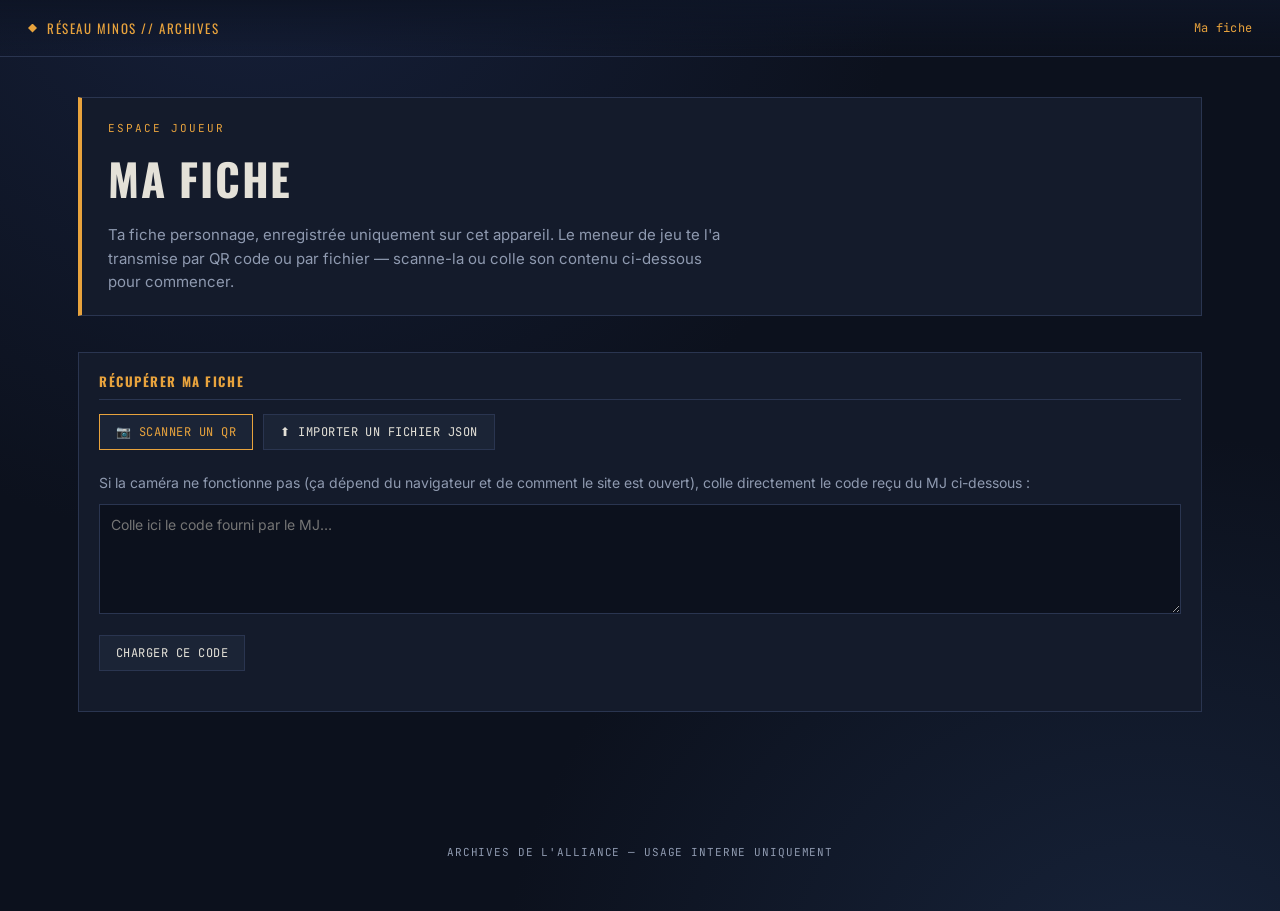
==== commit 9516a508: "Add files via upload" ====
--- a/outils/ma-fiche.html
+++ b/outils/ma-fiche.html
@@ -9,8 +9,8 @@
 <body>
 
 <div class="topbar">
-  <a href="../index.html" class="brand">RÉSEAU MINOS // ARCHIVES</a>
-  <div class="breadcrumb"><a href="../index.html">racine</a><span class="sep">/</span><span class="here">Ma fiche</span></div>
+  <span class="brand">RÉSEAU MINOS // ARCHIVES</span>
+  <div class="breadcrumb"><span class="here">Ma fiche</span></div>
 </div>
 
 <div class="wrap">
@@ -90,6 +90,7 @@
 <script src="../assets/js/vendor/lz-string.min.js"></script>
 <script src="../assets/js/vendor/qrcode.min.js"></script>
 <script src="../assets/js/vendor/jsQR.js"></script>
+<script src="../assets/js/qr-share.js"></script>
 <script src="../assets/js/skills.js"></script>
 <script src="../assets/js/data.js"></script>
 <script src="../assets/js/render.js"></script>
